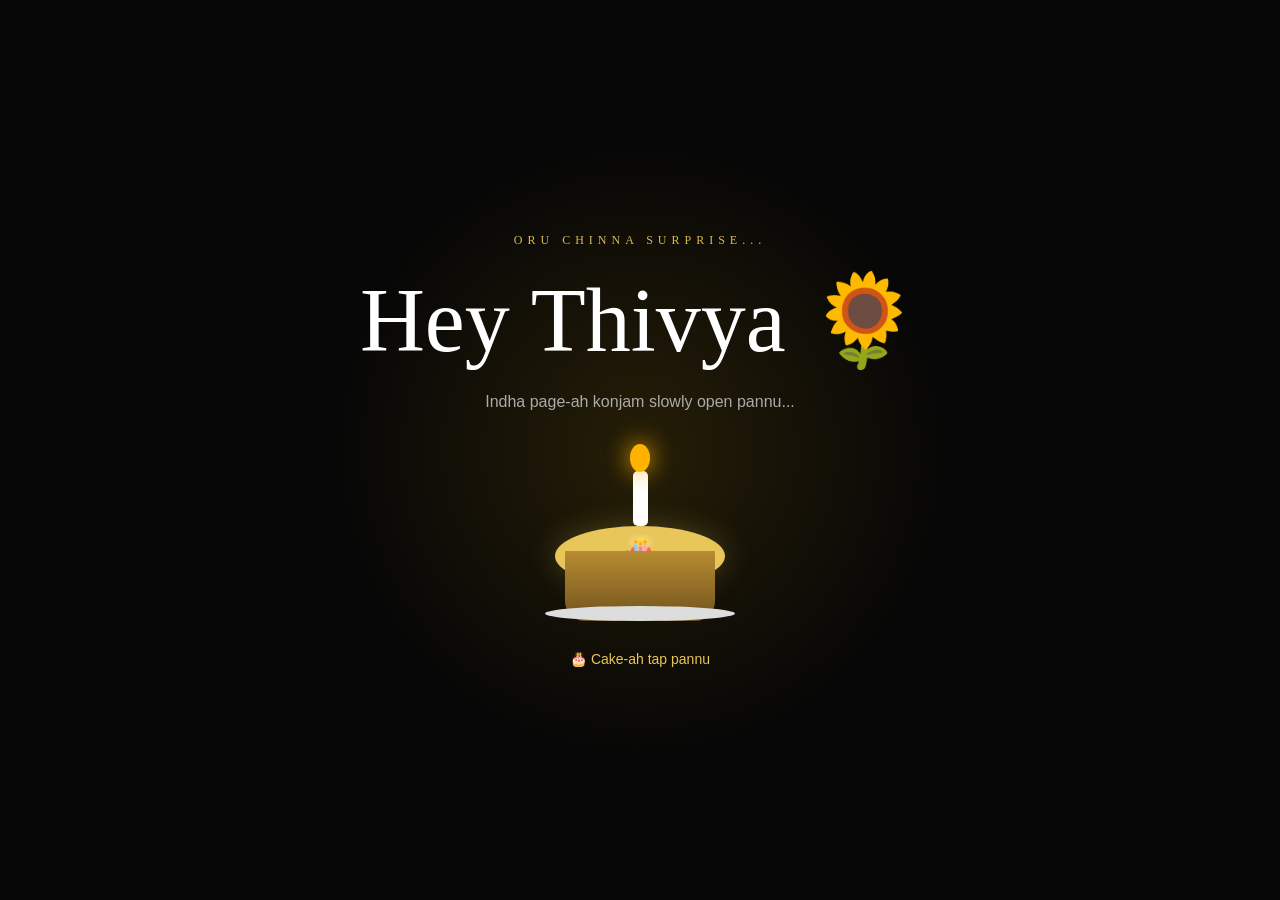
==== index.html @ c7807047 "Initial website" ====
<!DOCTYPE html>
<html lang="en">
<head>
    <meta charset="UTF-8">
    <meta name="viewport" content="width=device-width, initial-scale=1.0">

    <title>Something Special 🌻</title>

    <link rel="stylesheet" href="style.css">
</head>

<body>

    <div class="stars"></div>

    <main class="page-one">

        <div class="intro">
            <p class="tiny">Oru chinna surprise...</p>

            <h1>
                Hey Thivya 🌻
            </h1>

            <p class="subtitle">
                Indha page-ah konjam slowly open pannu...
            </p>
        </div>


        <!-- CAKE -->

        <div class="cake-area" id="cakeArea">

            <div class="cake-glow"></div>

            <div class="cake">

                <div class="candle" id="candle">
                    <div class="flame"></div>
                </div>

                <div class="cake-top">
                    🎂
                </div>

                <div class="cake-body"></div>

                <div class="cake-plate"></div>

            </div>

            <p class="tap-text">
                🎂 Cake-ah tap pannu
            </p>

        </div>


        <!-- SURPRISE -->

        <div class="surprise" id="surprise">

            <div class="firework">✨</div>

            <h2>
                Happy Birthday! 🎉
            </h2>

            <p>
                Innikki konjam special day...
            </p>

            <p>
                So, unakkaga oru little surprise. 🌻
            </p>

            <button onclick="goNext()">
                Continue →
            </button>

        </div>

    </main>


    <script src="script.js"></script>

</body>
</html>
---- style.css ----
* {
    margin: 0;
    padding: 0;
    box-sizing: border-box;
}

html,
body {
    width: 100%;
    min-height: 100%;
}

body {
    background: #070707;
    color: white;
    font-family: Georgia, "Times New Roman", serif;
    overflow-x: hidden;
}


/* =========================
   BACKGROUND
========================= */

body::before {
    content: "";

    position: fixed;
    inset: 0;

    background:
        radial-gradient(
            circle at center,
            rgba(255, 193, 7, 0.12),
            transparent 40%
        );

    pointer-events: none;
}


/* =========================
   PAGE
========================= */

.page-one {

    min-height: 100vh;

    display: flex;
    flex-direction: column;

    align-items: center;
    justify-content: center;

    text-align: center;

    padding: 30px;
}


/* =========================
   INTRO
========================= */

.intro {

    animation: fadeIn 1.5s ease;

    z-index: 2;
}


.tiny {

    color: #d9b94c;

    text-transform: uppercase;

    letter-spacing: 5px;

    font-size: 12px;

    margin-bottom: 20px;
}


.intro h1 {

    font-size: clamp(45px, 9vw, 90px);

    font-weight: 400;

    margin-bottom: 20px;
}


.subtitle {

    color: #aaa;

    font-family: Arial, sans-serif;

    font-size: 16px;
}


/* =========================
   CAKE
========================= */

.cake-area {

    margin-top: 60px;

    cursor: pointer;

    animation: floating 3s ease-in-out infinite;
}


.cake {

    position: relative;

    width: 190px;

    height: 150px;

    margin: auto;
}


.cake-top {

    width: 170px;
    height: 60px;

    position: absolute;

    top: 55px;
    left: 10px;

    background: #e9c65a;

    border-radius: 50%;

    display: flex;
    align-items: center;
    justify-content: center;

    font-size: 42px;

    box-shadow:
        0 0 30px rgba(233, 198, 90, 0.25);
}


.cake-body {

    position: absolute;

    width: 150px;
    height: 70px;

    top: 80px;
    left: 20px;

    background: linear-gradient(
        #b98c32,
        #70521d
    );

    border-radius: 0 0 20px 20px;
}


.cake-plate {

    position: absolute;

    bottom: 0;

    left: 0;

    width: 190px;
    height: 15px;

    background: #ddd;

    border-radius: 50%;
}


/* =========================
   CANDLE
========================= */

.candle {

    position: absolute;

    width: 15px;
    height: 55px;

    background: white;

    top: 0;
    left: 88px;

    border-radius: 5px;

    z-index: 5;
}


.flame {

    position: absolute;

    width: 20px;
    height: 28px;

    left: -3px;
    top: -27px;

    background: #ffb300;

    border-radius:
        50% 50% 50% 50%;

    box-shadow:
        0 0 25px #ffb300;

    animation: flame 0.7s infinite alternate;
}


.tap-text {

    margin-top: 30px;

    color: #e9c65a;

    font-family: Arial, sans-serif;

    font-size: 14px;
}


/* =========================
   SURPRISE
========================= */

.surprise {

    display: none;

    max-width: 650px;

    animation: surpriseIn 1.5s ease;
}


.surprise.show {

    display: block;
}


.firework {

    font-size: 70px;

    animation: firework 1s infinite;
}


.surprise h2 {

    font-size: clamp(40px, 7vw, 70px);

    font-weight: 400;

    color: #e9c65a;

    margin: 20px 0;
}


.surprise p {

    font-family: Arial, sans-serif;

    color: #ccc;

    line-height: 1.8;

    margin: 10px 0;
}


.surprise button {

    margin-top: 35px;

    padding: 14px 35px;

    border: 1px solid #e9c65a;

    background: transparent;

    color: #e9c65a;

    border-radius: 30px;

    cursor: pointer;

    font-size: 15px;

    transition: 0.3s;
}


.surprise button:hover {

    background: #e9c65a;

    color: #111;
}


/* =========================
   ANIMATIONS
========================= */

@keyframes fadeIn {

    from {
        opacity: 0;
        transform: translateY(30px);
    }

    to {
        opacity: 1;
        transform: translateY(0);
    }
}


@keyframes surpriseIn {

    from {
        opacity: 0;
        transform: scale(0.7);
    }

    to {
        opacity: 1;
        transform: scale(1);
    }
}


@keyframes floating {

    0%,
    100% {
        transform: translateY(0);
    }

    50% {
        transform: translateY(-12px);
    }
}


@keyframes flame {

    from {
        transform: scale(0.9);
    }

    to {
        transform: scale(1.1);
    }
}


@keyframes firework {

    0% {
        transform: scale(0.8);
    }

    50% {
        transform: scale(1.3);
    }

    100% {
        transform: scale(0.8);
    }
}


/* =========================
   MOBILE
========================= */

@media (max-width: 600px) {

    .cake-area {
        margin-top: 45px;
    }

    .intro h1 {
        font-size: 48px;
    }

}
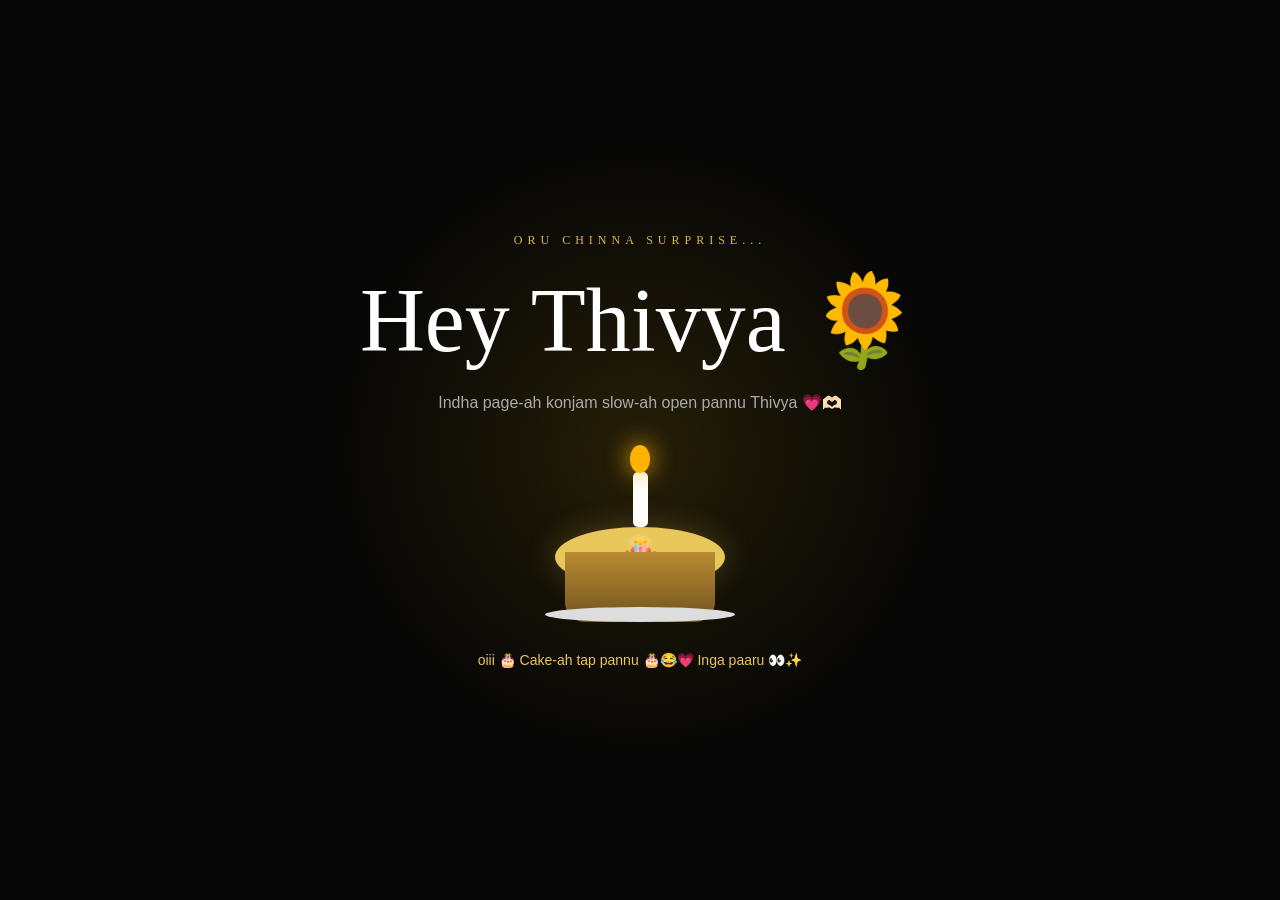
==== commit 946753cd: "final birthday" ====
--- a/index.html
+++ b/index.html
@@ -4,9 +4,12 @@
     <meta charset="UTF-8">
     <meta name="viewport" content="width=device-width, initial-scale=1.0">
 
-    <title>Something Special 🌻</title>
+    <title>For you 🌻</title>
 
     <link rel="stylesheet" href="style.css">
+   
+<link rel="icon" type="image/png" href="images/images.jpeg"
+
 </head>
 
 <body>
@@ -23,7 +26,7 @@
             </h1>
 
             <p class="subtitle">
-                Indha page-ah konjam slowly open pannu...
+               Indha page-ah konjam slow-ah open pannu Thivya 💗🫶🏻
             </p>
         </div>
 
@@ -51,7 +54,7 @@
             </div>
 
             <p class="tap-text">
-                🎂 Cake-ah tap pannu
+                oiii 🎂 Cake-ah tap pannu 🎂😂💗 Inga paaru 👀✨
             </p>
 
         </div>
@@ -72,7 +75,7 @@
             </p>
 
             <p>
-                So, unakkaga oru little surprise. 🌻
+                So, unakkaga oru chinna surprise  🥹🌻💗 Ennaala mudinja oru chinna try… un face-la oru smile vara vekkanum nu dhan 🫶🏻✨💛
             </p>
 
             <button onclick="goNext()">
